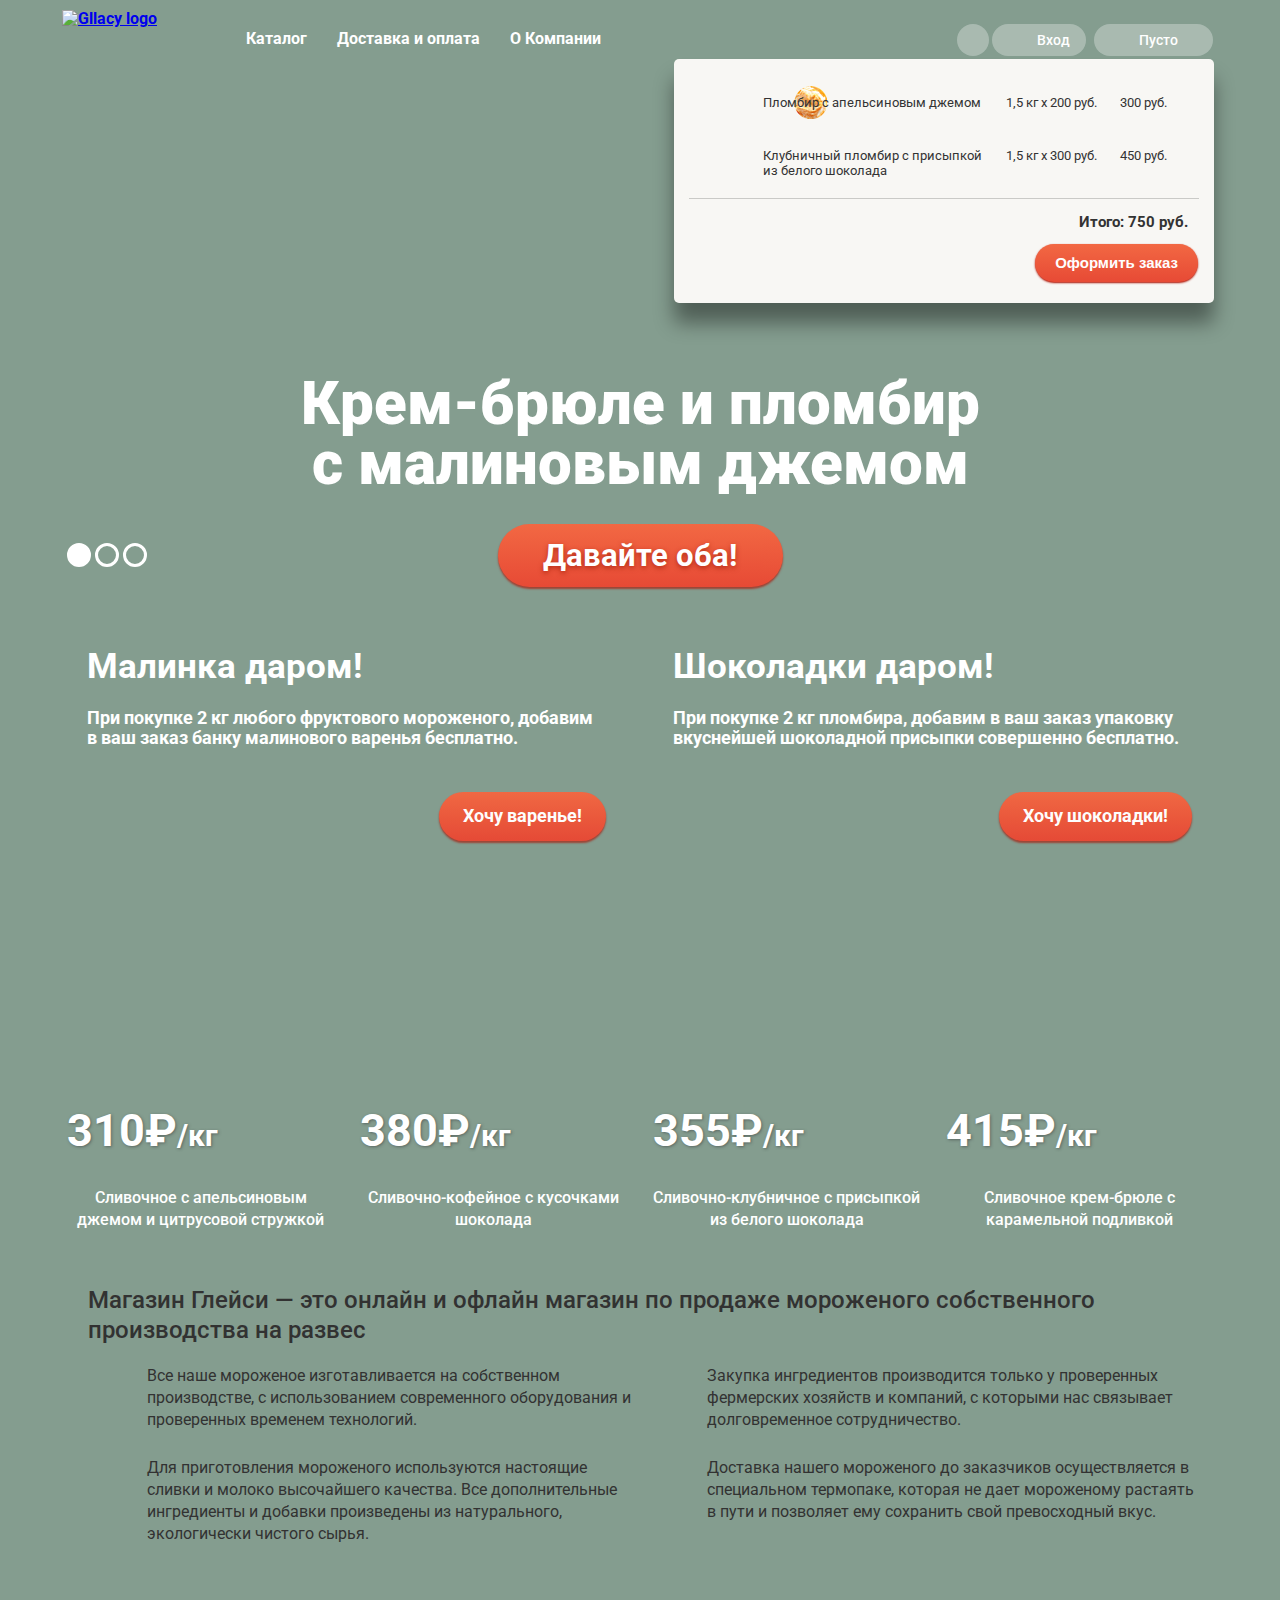
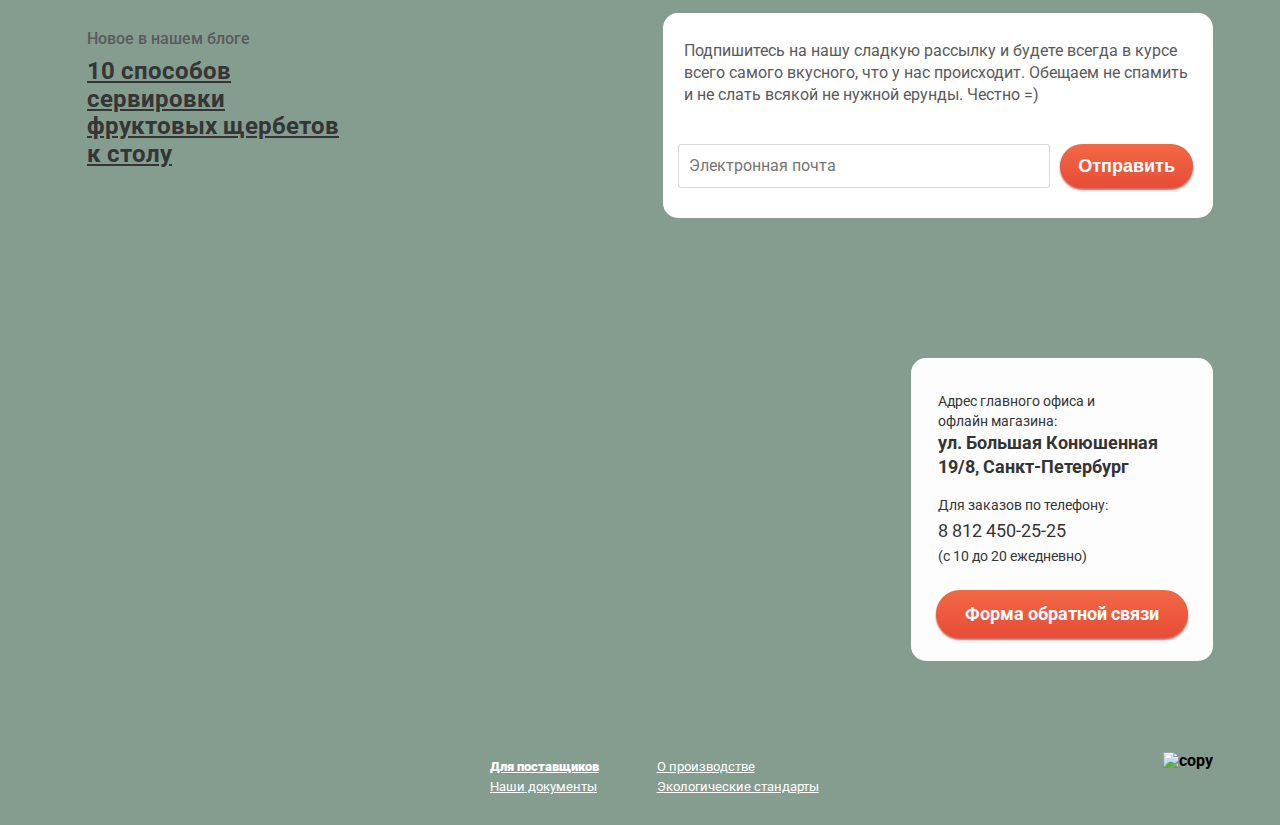
==== index.html @ 71c1d71a "working on modal windows" ====
<!DOCTYPE html>

<!--Coded by Paliy Rostyslav. e-mail: paliy1984@gmail.com. skype: ros.coprandos !!!SYLB!!!-->

<html lang="en">

<head>
  <meta charset="UTF-8">
  <meta name="viewport" content="width=device-width, initial-scale=1.0">
  <meta http-equiv="X-UA-Compatible" content="ie=edge">
  <link href="https://fonts.googleapis.com/css?family=Roboto:400,500,700,900&amp;subset=cyrillic" rel="stylesheet">
  <link rel="stylesheet" href="css/style.css">
  <title>Gllacy Shop</title>

    <!-- HTML5 shim and Respond.js for IE8 support of HTML5 elements and media queries -->
    <!--[if lt IE 9]>
      <script src="https://oss.maxcdn.com/html5shiv/3.7.2/html5shiv.min.js"></script>
      <script src="https://oss.maxcdn.com/respond/1.4.2/respond.min.js"></script>
    <![endif]-->
    
</head>

<body>

  <header class="container main-header cf">
      <a class="logo" href="index.html"><img src="./img/logo.png" alt="Gllacy logo"></a>
      <nav class="main-nav">
          <ul class="main-menu">
              <li><a class="btn sub-menu-inc" href="#">Каталог</a>
                  <ul class="sub-menu">
                      <li><a href="#">Новинки</a></li>
                      <li><a href="catalog.html">Сливочное</a></li>
                      <li><a href="#">Щербеты</a></li>
                      <li><a href="#">Фруктовый лед</a></li>
                      <li><a href="#">Мелорин</a></li>
                  </ul>
              </li>
              <li><a class="btn" href="#">Доставка и оплата</a></li>
              <li><a class="btn" href="#">О Компании</a></li>
          </ul>
      </nav>
      <div class="main-search-contacts">
          <button class="main-search-button"></button>
          <div class="header-search-modal">
              <form action="#" method="post">
                  <input type="text" placeholder="Что ищем?">
              </form>
          </div>
          <a class="main-signin" href="#">Вход</a>
          <div class="main-signin-modal">
              <form action="#" method="post">
                  <input type="text" placeholder="Электронная почта">
                  <input type="password" placeholder="Пароль">
                  <button type="submit">Войти</button>
                  <a href="#">Забыли пароль?</a>
                  <a href="#">Новая регистрация</a>
              </form>
          </div>
          <a class="main-checkout" href="#">Пусто</a>
          <div class="main-checkput-modal">
              <table>
                  <tr>
                      <td>Пломбир с апельсиновым джемом</td>
                      <td>1,5 кг <span>х 200 руб.</span></td>
                      <td>300 руб.</td>
                  </tr>
                  <tr>
                      <td>Клубничный пломбир с присыпкой из белого шоколада</td>
                      <td>1,5 кг <span>х 300 руб.</span></td>
                      <td>450 руб.</td>
                  </tr>
              </table>
              <p>Итого: 750 руб.</p>
              <button type="submit">Оформить заказ</button>
          </div>
      </div>
      <div class="main-shedule">
          <p>С 10 до 20, ежедневно</p>
          <p>8 812 450-25-25</p>
      </div>
  </header>


  <main class="container">
    <div class="carousel cf">
      <div class="carousel-slider">
        <ul class="carousel-nav">
          <li class="active"><a href="#"></a></li>
          <li><a href="#"></a></li>
          <li><a href="#"></a></li>
        </ul>
        <div class="carousel-title">
          <h1>Крем-брюле и пломбир<br> с малиновым джемом</h1>
          <a href="#">Давайте оба!</a>
        </div>
      </div>
    </div>

    <div class="for-free cf">
      <div class="free-rasberry">
        <h2>Малинка даром!</h2>
        <p>
          При покупке 2 кг любого фруктового мороженого, добавим<br> в ваш заказ банку малинового варенья бесплатно.
        </p>
        <a href="#">Хочу варенье!</a>
      </div>

      <div class="free-chocolate">
        <h2>Шоколадки даром!</h2>
        <p>
          При покупке 2 кг пломбира, добавим в ваш заказ упаковку<br> вкуснейшей шоколадной присыпки совершенно бесплатно.
        </p>
        <a href="#">Хочу шоколадки!</a>
      </div>
    </div>

    <div class="assortiment  cf">
      <div class="assortiment-item icecream-orange">
        <h3>310&#8381;<span>/кг</span></h3>
        <p>
          Сливочное с апельсиновым джемом и цитрусовой стружкой
        </p>
      </div>
      <div class="assortiment-item icecream-chocolate">
        <h3>380&#8381;<span>/кг</span></h3>
        <p>
          Сливочно-кофейное с кусочками шоколада
        </p>
      </div>
      <div class="assortiment-item icecream-strawberry">
        <h3>355&#8381;<span>/кг</span></h3>
        <p>
          Сливочно-клубничное с присыпкой из белого шоколада
        </p>
      </div>
      <div class="assortiment-item icecream-cream">
        <h3>415&#8381;<span>/кг</span></h3>
        <p>
          Сливочное крем-брюле с карамельной подливкой
        </p>
      </div>
    </div>

    <div class="about cf">
      <h3>
        Магазин Глейси — это онлайн и офлайн магазин по продаже мороженого собственного производства на развес
      </h3>
      <div class="about-col-1">
        <div class="about-icecream">
          <p>
            Все наше мороженое изготавливается на собственном производстве, с использованием современного оборудования и проверенных
            временем технологий.
          </p>
        </div>
        <div class="about-leaf">
          <p>
            Для приготовления мороженого используются настоящие сливки и молоко высочайшего качества. Все дополнительные ингредиенты
            и добавки произведены из натурального, экологически чистого сырья.
          </p>
        </div>
      </div>
      <div class="about-col-2">
        <div class="about-cow">
          <p>
            Закупка ингредиентов производится только у проверенных фермерских хозяйств и компаний, с которыми нас связывает долговременное
            сотрудничество.
          </p>
        </div>
        <div class="about-term">
          <p>
            Доставка нашего мороженого до заказчиков осуществляется в специальном термопаке, которая не дает мороженому растаять в пути
            и позволяет ему сохранить свой превосходный вкус.
          </p>
        </div>
      </div>
    </div>

    <div class="blog-subs cf">
      <div class="blog">
        <p>
          Новое в нашем блоге
        </p>
        <a href="#">10  способов сервировки<br> фруктовых щербетов<br> к столу</a>
      </div>
      <div class="subs">
        <p>
          Подпишитесь на нашу сладкую рассылку и будете всегда в курсе всего самого вкусного, что у нас происходит. Обещаем не спамить
          и не слать всякой не нужной ерунды. Честно =)
        </p>
        <form action="subscribe">
          <input type="text" placeholder="Электронная почта">
          <input type="submit" name="submit" value="Отправить">
        </form>
      </div>
    </div>
  </main>

  <section class="map">
    <!--<img class="map-icon" src="./img/icecream-ico.png" alt="Ice cream icon">-->
    <div class="map-icon">
      
    </div>
    <div class="contacts">
      <p>
        Адрес главного офиса и<br> офлайн магазина:<br>
        <span>ул. Большая Конюшенная<br>
          19/8, Санкт-Петербург</span>
      </p>

      <p>
        Для заказов по телефону:
      </p>
      <p>
        8 812 450-25-25
      </p>
      <p>
        (с 10 до 20 ежедневно)
      </p>
      <a href="#">Форма обратной связи</a>
    </div>
  </section>


  <footer class="container">
    <div class="social">
      <a class="tw" href="#"></a>
      <a class="insta" href="#"></a>
      <a class="fb" href="#"></a>
      <a class="vk" href="#"></a>
    </div>
    <div class="documents">
      <ul>
        <li><b><a href="#">Для поставщиков</a></b></li>
        <li><a href="#">О производстве</a></li>
        <li><a href="#">Наши документы</a></li>
        <li><a href="#">Экологические стандарты</a></li>
      </ul>
    </div>
    <div class="copy">
      <img src="../img/logo.png" alt="copy">
    </div>
  </footer>
  
  <!--Custom script-->
  <script src="js/main.js"></script>
  
  <!--[if lt IE 9]>
        <script src="libs/placeholders.min.js"></script>
      <![endif]-->

</body>

</html>
---- css/style.css ----
/*=================================
        NORMALIZE CSS 5.0
==================================*/
html {
    font-family: sans-serif;
  /* 1 */
    line-height: 1.15;
  /* 2 */
    -ms-text-size-adjust: 100%;
  /* 3 */
    -webkit-text-size-adjust: 100%;
  /* 3 */
}

body {
    margin: 0;
}

article,
aside,
footer,
header,
nav,
section {
    display: block;
}

h1 {
    font-size: 2em;
    margin: 0.67em 0;
}

figcaption,
figure,
main {
  /* 1 */
    display: block;
}

figure {
    margin: 1em 40px;
}

hr {
    box-sizing: content-box;
  /* 1 */
    height: 0;
  /* 1 */
    overflow: visible;
  /* 2 */
}

pre {
    font-family: monospace, monospace;
  /* 1 */
    font-size: 1em;
  /* 2 */
}

a {
    background-color: transparent;
  /* 1 */
    -webkit-text-decoration-skip: objects;
  /* 2 */
}

a:active,
a:hover {
    outline-width: 0;
}

abbr[title] {
    border-bottom: none;
  /* 1 */
    text-decoration: underline;
  /* 2 */
    text-decoration: underline dotted;
  /* 2 */
}

b,
strong {
    font-weight: inherit;
}

b,
strong {
    font-weight: bolder;
}

code,
kbd,
samp {
    font-family: monospace, monospace;
  /* 1 */
    font-size: 1em;
  /* 2 */
}

dfn {
    font-style: italic;
}

mark {
    background-color: #ff0;
    color: #000;
}

small {
    font-size: 80%;
}

sub,
sup {
    font-size: 75%;
    line-height: 0;
    position: relative;
    vertical-align: baseline;
}

sub {
    bottom: -0.25em;
}

sup {
    top: -0.5em;
}

audio,
video {
    display: inline-block;
}

audio:not([controls]) {
    display: none;
    height: 0;
}

img {
    border-style: none;
}

svg:not(:root) {
    overflow: hidden;
}

button,
input,
optgroup,
select,
textarea {
    font-family: sans-serif;
  /* 1 */
    font-size: 100%;
  /* 1 */
    line-height: 1.15;
  /* 1 */
    margin: 0;
  /* 2 */
}

button,
input {
  /* 1 */
    overflow: visible;
}

button,
select {
  /* 1 */
    text-transform: none;
}

button,
html [type="button"],
[type="reset"],
[type="submit"] {
    -webkit-appearance: button;
  /* 2 */
}

button::-moz-focus-inner,
[type="button"]::-moz-focus-inner,
[type="reset"]::-moz-focus-inner,
[type="submit"]::-moz-focus-inner {
    border-style: none;
    padding: 0;
}

button:-moz-focusring,
[type="button"]:-moz-focusring,
[type="reset"]:-moz-focusring,
[type="submit"]:-moz-focusring {
    outline: 1px dotted ButtonText;
}

fieldset {
    border: 1px solid #c0c0c0;
    margin: 0 2px;
    padding: 0.35em 0.625em 0.75em;
}

legend {
    box-sizing: border-box;
  /* 1 */
    color: inherit;
  /* 2 */
    display: table;
  /* 1 */
    max-width: 100%;
  /* 1 */
    padding: 0;
  /* 3 */
    white-space: normal;
  /* 1 */
}

progress {
    display: inline-block;
  /* 1 */
    vertical-align: baseline;
  /* 2 */
}

textarea {
    overflow: auto;
}

[type="checkbox"],
[type="radio"] {
    box-sizing: border-box;
  /* 1 */
    padding: 0;
  /* 2 */
}

[type="number"]::-webkit-inner-spin-button,
[type="number"]::-webkit-outer-spin-button {
    height: auto;
}

[type="search"] {
    -webkit-appearance: textfield;
  /* 1 */
    outline-offset: -2px;
  /* 2 */
}

[type="search"]::-webkit-search-cancel-button,
[type="search"]::-webkit-search-decoration {
    -webkit-appearance: none;
}

::-webkit-file-upload-button {
    -webkit-appearance: button;
  /* 1 */
    font: inherit;
  /* 2 */
}

details,
menu {
    display: block;
}

summary {
    display: list-item;
}

canvas {
    display: inline-block;
}

template {
    display: none;
}

[hidden] {
    display: none;
}

/*=================================
        Global settings
==================================*/
.cf:after {
    content: "";
    display: table;
    clear: both;
}

body {
    background-color: #849d8f;
    margin: 0;
    padding: 0;
    font-family: 'Roboto', sans-serif;
    font-weight: 700;
}

.container {
    width: 1146px;
    margin: 0 auto;
}

/*=================================
            HEADER
==================================*/
.main-header {
    position: relative;
}

.logo {
    float: left;
    width: 153px;
    margin-left: -5px;
    margin-top: 10px;
    margin-right: 18px;
}

/*=================================
        NAVIGATION
==================================*/
.main-nav {
    float: left;
}

.main-nav .sub-menu {
    display: none;
    position: absolute;
    top: 18px;
    width: 143px;
    box-shadow: 0 20px 20px rgba(0, 0, 0, 0.4);
    border-radius: 5px;
    background-color: #f8f7f4;
    z-index: 20;
}

.main-nav .sub-menu li {
    width: 143px;
}

.main-nav .sub-menu li a {
    padding-left: 20px;
    font-size: 14px;
    font-weight: 400;
    color: #343434;
}

.main-nav .sub-menu li:hover {
    background-image: none;
    background-color: #fbded8;
}

.main-nav .sub-menu li:first-child {
    border-top-left-radius: 5px;
    border-top-right-radius: 5px;
}

.main-nav .sub-menu li:first-child a {
    font-weight: 700;
    position: relative;
}

.main-nav .sub-menu li:first-child a::after {
    content: '';
    position: absolute;
    width: 128px;
    top: 35px;
    left: 6px;
    border-bottom: 1px solid rgba(0, 0, 0, 0.2);
}

.main-nav .sub-menu li:last-child {
    border-bottom-left-radius: 5px;
    border-bottom-right-radius: 5px;
}

.main-menu > li:hover .sub-menu {
    display: block;
}

.main-nav ul {
    margin: 0;
    padding: 0;
    margin-top: 20px;
}

.main-nav li {
    position: relative;
    display: inline-block;
    vertical-align: top;
    list-style: none;
}

.main-nav a {
    display: block;
    font-size: 16px;
    padding: 10px 13px;
    text-decoration: none;
    color: #fff;
  /*border-bottom: 1px solid rgba(255, 255, 255, 0.4);*/
}

.btn:hover {
    background-image: linear-gradient(to top, #e74a35 0%, #f26843 100%);
    border-radius: 50px;
}

.main-search-contacts {
    position: relative;
    float: right;
    margin-top: 24px;
    font-size: 14px;
    font-weight: 500;
}

.main-search-contacts a {
    text-decoration: none;
    color: #fff;
    text-align: center;
}

.main-search-button {
    position: relative;
    display: inline-block;
    vertical-align: top;
    width: 32px;
    height: 32px;
    border-radius: 50%;
    border: 0;
    outline: 0;
    cursor: pointer;
    background: rgba(255, 255, 255, 0.3);
}

.main-search-button:hover {
    background-color: #f8f7f4;
}

.main-search-button:hover::before {
    content: '';
    position: absolute;
    width: 17px;
    height: 17px;
    top: 8px;
    left: 7px;
    background: url("../img/search_button_hover.png.png") no-repeat;
}

.main-search-button::before {
    content: '';
    position: absolute;
    width: 17px;
    height: 17px;
    top: 8px;
    left: 7px;
    background: url("../img/search_button.png") no-repeat;
}

.header-search-modal {
    display: none;
    position: absolute;
    top: 40px;
    left: -310px;
    width: 342px;
    height: 69px;
    box-shadow: 0 20px 20px rgba(0, 0, 0, 0.4);
    border-radius: 5px 4px 4px 5px;
    background-color: #f8f7f4;
    z-index: 30;
}

.header-search-modal input {
    margin: 15px 15px;
    width: 299px;
    height: 39px;
    padding-left: 12px;
    border-radius: 5px;
    border: 1px solid #d3d3d2;
    background-color: #ffffff;
    color: #999999;
    font-size: 14px;
    font-weight: 400;
    line-height: 24px;
}

.header-search-modal-show {
    display: block;
}

.main-signin {
    position: relative;
    display: inline-block;
    vertical-align: top;
    padding: 8px 16px 8px 45px;
    border-radius: 20px;
    margin-right: 5px;
    background: rgba(255, 255, 255, 0.3);
}

.main-signin:hover {
    color: #323232;
    background-color: #f8f7f4;
}

.main-signin:hover:before {
    content: '';
    position: absolute;
    width: 20px;
    height: 19px;
    top: 8px;
    left: 16px;
    background: url("../img/enter-button-black.png") no-repeat;
}

.main-signin::before {
    content: '';
    position: absolute;
    width: 20px;
    height: 19px;
    top: 8px;
    left: 16px;
    background: url("../img/enter-button.png") no-repeat;
}

.main-signin-modal {
    display: none;
    position: absolute;
    width: 270px;
    top: 40px;
    left: -140px;
    box-shadow: 0 20px 20px rgba(0, 0, 0, 0.4);
    border-radius: 5px;
    background-color: #f8f7f4;
    z-index: 30;
}

.main-signin-modal input {
    width: 220px;
    height: 39px;
    border-radius: 5px;
    border: 1px solid #d3d3d2;
    background-color: #ffffff;
    color: #999999;
    font-family: Roboto;
    font-size: 14px;
    font-weight: 400;
    line-height: 24px;
    margin-left: 16px;
    padding-left: 16px;
    margin-right: 16px;
}

.main-signin-modal input[type="text"] {
    margin-top: 20px;
}

.main-signin-modal input[type="password"] {
    margin-top: 10px;
    margin-bottom: 10px;
}

.main-signin-modal button {
    float: left;
    padding: 10px 30px;
    border-radius: 50px;
    margin-left: 16px;
    margin-right: 16px;
    margin-bottom: 16px;
    margin-top: 5px;
    box-shadow: 0 1px 2px #ac1000;
    background-color: #e84d37;
    background-image: linear-gradient(to top, #e74a35 0%, #f26843 100%);
    outline: none;
    border: none;
    cursor: pointer;
    color: #fefefe;
    font-size: 15px;
    font-weight: 700;
    line-height: 24px;
}

.main-signin-modal a {
    position: relative;
    float: left;
    color: #333333;
    font-size: 13px;
    font-weight: 400;
    line-height: 24px;
}

.main-signin-modal a::after {
    position: absolute;
    content: '';
    width: 100%;
    top: 20px;
    left: 0;
    border-bottom: 1px solid rgba(0, 0, 0, 0.4);
}

.main-signin-modal-show {
    display: block;
}

.main-checkout {
    position: relative;
    display: inline-block;
    vertical-align: top;
    padding: 8px 35px 8px 45px;
    border-radius: 20px;
    background: rgba(255, 255, 255, 0.3);
}

.main-checkout::before {
    content: '';
    position: absolute;
    width: 21px;
    height: 20px;
    top: 8px;
    left: 17px;
    background: url("../img/checkout-button.png") no-repeat;
}

.main-checkout:hover {
    background-color: #f8f7f4;
    opacity: 0.99;
    color: #313131;
}

.main-checkout:hover::before {
    content: '';
    position: absolute;
    width: 21px;
    height: 20px;
    top: 8px;
    left: 17px;
    background: url("../img/checkout-button-black.png") no-repeat;
}

.main-checkput-modal {
    position: absolute;
    top: 35px;
    left: -283px;
    box-shadow: 0 20px 20px rgba(0, 0, 0, 0.4);
    border-radius: 5px;
    background-color: #f8f7f4;
    z-index: 30;
    color: #333333;
    font-size: 13px;
    font-weight: 400;
    width: inherit;
}

.main-checkput-modal table {
    position: relative;
    padding-left: 75px;
    padding-top: 0px;
    padding-right: 31px;
    padding-bottom: 15px;
    width: 540px;
}

.main-checkput-modal table:after {
    content: '';
    position: absolute;
    width: 510px;
    height: 1px;
    bottom: 0;
    left: 15px;
    background-color: #cacac7;
}

.main-checkput-modal tr {
    position: relative;
}

.main-checkput-modal tr:nth-child(1)::before {
    content: '';
    position: absolute;
    width: 33px;
    height: 33px;
    top: 25px;
    left: 43px;
    background: url("../img/checkput-modal-bg_01.png") center no-repeat;
    background-size: cover;
}

.main-checkput-modal tr:nth-child(2)::before {
    content: '';
    position: absolute;
    width: 33px;
    height: 33px;
    top: 25px;
    left: 43px;
    background: url("../img/checkput-modal-bg_02.png") center no-repeat;
    background-size: cover;
}

.main-checkput-modal td {
    vertical-align: top;
    position: relative;
    padding-top: 35px;
}

.main-checkput-modal td:first-child {
    width: 225px;
}

.main-checkput-modal td:nth-child(2) {
    padding-left: 15px;
    width: 110px;
}

.main-checkput-modal td:nth-child(3) {
    width: 60px;
}

.main-checkput-modal p {
    text-align: right;
    color: #333333;
    font-size: 15px;
    font-weight: 700;
    padding-right: 26px;
    margin-bottom: 8px;
}

.main-checkput-modal button {
    float: right;
    padding: 7px 20px;
    border-radius: 50px;
    margin-right: 16px;
    margin-bottom: 21px;
    margin-top: 5px;
    box-shadow: 0 1px 2px #ac1000;
    background-color: #e84d37;
    background-image: linear-gradient(to top, #e74a35 0%, #f26843 100%);
    outline: none;
    border: none;
    cursor: pointer;
    color: #fefefe;
    font-size: 15px;
    font-weight: 700;
    line-height: 24px;
}

.main-shedule {
    text-align: right;
    position: absolute;
    margin-top: 75px;
    right: 0;
    color: #fff;
}

.main-shedule p:nth-child(1) {
    margin: 0;
    font-size: 14px;
}

.main-shedule p:nth-child(2) {
    margin: 0;
    font-size: 22px;
    font-weight: 900;
}

/*=================================
            CAROUSELE
==================================*/
.carousel {
    position: relative;
    z-index: 10;
}

.carousel-slider {
    height: 584px;
    background: url("../img/slide-001.png") center center no-repeat;
}

.carousel-title {
    margin: 0 auto;
    left: 0;
    right: 0;
    position: absolute;
    bottom: 0;
}

.carousel-title h1 {
    text-align: center;
    font-size: 60px;
    font-weight: 900;
    line-height: 60px;
    color: #ffffff;
    margin-bottom: 30px;
}

.carousel-title a {
    border-radius: 50px;
    text-decoration: none;
    display: block;
    margin: 0 auto;
    width: 285px;
    height: 63px;
    background-color: #ffffff;
    box-shadow: 0 2px 2px rgba(172, 16, 0, 0.64);
    background-image: linear-gradient(to top, #e74a35 0%, #f26843 100%);
    text-align: center;
    text-shadow: 0 2px 5px rgba(160, 32, 11, 0.76);
    color: #ffffff;
    font-family: Roboto;
    font-size: 31px;
    font-weight: 700;
    line-height: 63px;
    margin-top: 0px;
    margin-bottom: 55px;
}

.carousel-nav {
    position: absolute;
    bottom: 75px;
    left: 0;
    margin: 0;
    padding: 0;
}

.carousel-nav li {
    display: inline-block;
    vertical-align: top;
    width: 18px;
    height: 18px;
    border-radius: 50%;
    border: 3px solid #fff;
}

.carousel-nav .active {
    background-color: #fff;
}

/*=================================
            FOR FREE
==================================*/
.for-free {
    margin-bottom: 40px;
    position: relative;
    z-index: 20;
    margin-top: -15px;
}

.for-free h2 {
    font-size: 35px;
    color: #ffffff;
    margin-top: 23px;
    margin-left: 20px;
    margin: 20px;
}

.for-free p {
    font-size: 18px;
    color: #ffffff;
    margin-left: 20px;
}

.for-free a {
    text-align: center;
    float: right;
    margin-top: 25px;
    margin-right: 21px;
    margin-bottom: 23px;
    padding: 14px 24px;
    box-shadow: 0 2px 2px rgba(172, 16, 0, 0.64);
    background-color: #ffffff;
    background-image: linear-gradient(to top, #e74a35 0%, #f26843 100%);
    opacity: 0.99;
    font-size: 18px;
    color: #ffffff;
    text-decoration: none;
    border-radius: 25px;
}

.free-rasberry {
    border-radius: 15px;
    float: left;
    width: 560px;
    margin-right: 26px;
    background: url("../img/free-rasberry.jpg") center center no-repeat;
    background-size: cover;
}

.free-chocolate {
    border-radius: 15px;
    float: right;
    width: 560px;
    background: url("../img/free-chocolate.jpg") center center no-repeat;
    background-size: cover;
}

/*=================================
        Assortiment
==================================*/
.assortiment {
    padding-bottom: 50px;
    margin-bottom: 40px;
}

.assortiment-item {
    position: relative;
    width: 267px;
    height: 267px;
    float: left;
    margin-right: 26px;
}

.assortiment-item h3 {
    padding-top: 175px;
    color: #ffffff;
    text-shadow: 1px 1px 3px rgba(49, 50, 53, 0.5);
    line-height: 13px;
    font-size: 45px;
}

.assortiment-item span {
    font-size: 30px;
}

.assortiment-item p {
    text-align: center;
    color: #ffffff;
    font-family: Roboto;
    font-size: 16px;
    font-weight: 500;
    line-height: 22px;
}

.assortiment-item::before {
    content: '';
    position: absolute;
    width: 61px;
    height: 61px;
    top: 0;
    left: 0;
    background: url("../img/assortiment_hit.png") no-repeat;
}

.assortiment-item:nth-child(4n) {
    margin-right: 0;
}

.icecream-orange {
    background: url("../img/icecream-orange.png") center center no-repeat;
    background-size: cover;
}

.icecream-chocolate {
    background: url("../img/icecream-chocolate.png") center center no-repeat;
    background-size: cover;
}

.icecream-strawberry {
    background: url("../img/icecream-strawberry.png") center center no-repeat;
    background-size: cover;
}

.icecream-cream {
    background: url("../img/icecream-cream.png") center center no-repeat;
    background-size: cover;
}

/*=================================
            ABOUT
==================================*/
.about {
    margin-bottom: 40px;
    background-image: url("../img/vafel_texture.png");
    border-radius: 15px;
}

.about h3 {
    padding-top: 24px;
    margin-bottom: 0;
    padding-left: 21px;
    color: #323232;
    font-family: Roboto;
    font-size: 24px;
    font-weight: 500;
    line-height: 30px;
}

.about p {
    padding-top: 0;
    margin-top: 0;
    color: #323232;
    font-size: 16px;
    font-weight: 400;
    line-height: 22px;
}

.about .about-icecream {
    position: relative;
    width: 490px;
    padding-left: 80px;
    padding-bottom: 10px;
}

.about .about-icecream::before {
    content: '';
    position: absolute;
    width: 48px;
    height: 48px;
    top: -10px;
    left: 22px;
    background: url("../img/about-icecream-ico.png") no-repeat;
}

.about .about-leaf {
    position: relative;
    width: 490px;
    padding-left: 80px;
    padding-bottom: 7px;
}

.about .about-leaf::before {
    content: '';
    position: absolute;
    width: 48px;
    height: 48px;
    top: -16px;
    left: 22px;
    background: url("../img/about-leav-ico.png") no-repeat;
}

.about .about-cow {
    position: relative;
    width: 490px;
    padding-left: 70px;
    padding-bottom: 10px;
}

.about .about-cow::before {
    content: '';
    position: absolute;
    width: 48px;
    height: 48px;
    top: -10px;
    left: 18px;
    background: url("../img/about-cow-ico.png") no-repeat;
}

.about .about-term {
    position: relative;
    width: 490px;
    padding-left: 70px;
    padding-bottom: 7px;
}

.about .about-term::before {
    content: '';
    position: absolute;
    width: 48px;
    height: 48px;
    top: -15px;
    left: 18px;
    background: url("../img/about-term-ico.png") no-repeat;
}

.about-col-1 {
    padding-top: 20px;
    float: left;
}

.about-col-2 {
    padding-top: 20px;
    float: left;
}

/*=================================
            BLOG
==================================*/
.blog-subs {
    margin-bottom: 40px;
}

.blog {
    float: left;
    width: 560px;
    background: url("../img/blog-BG.jpg") center center no-repeat;
    background-size: cover;
    border-radius: 15px;
}

.blog p {
    padding-top: 6px;
    margin-bottom: 10px;
    padding-left: 20px;
    color: #5a5a5a;
    font-size: 16px;
    font-weight: 500;
}

.blog a {
    width: 285px;
    display: block;
    color: #353535;
    font-size: 24px;
    margin-top: 0px;
    margin-left: 20px;
    margin-bottom: 85px;
}

.subs {
    margin-top: 5px;
    position: relative;
    border-radius: 15px;
    background: #fff;
    float: right;
    width: 550px;
}

.subs::after {
    content: '';
    position: absolute;
    z-index: -1;
    width: 560px;
    height: 215px;
    top: -5px;
    left: -5px;
    background: url("../img/subs-BG.png") center center no-repeat;
}

.subs p {
    width: 510px;
    margin-top: 27px;
    margin-left: 21px;
    margin-bottom: 38px;
    color: #5a5a5a;
    font-size: 16px;
    font-weight: 400;
    line-height: 22px;
}

.subs input[type="text"] {
    margin-left: 15px;
    margin-bottom: 30px;
    padding-left: 10px;
    width: 358px;
    height: 40px;
    border-radius: 4px;
    border: 1px solid rgba(178, 178, 178, 0.52);
    background-color: #ffffff;
    color: #999999;
    font-family: Roboto;
    font-size: 16px;
    font-weight: 400;
    line-height: 24px;
}

.subs input[type="submit"] {
    border: none;
    text-align: center;
    float: right;
    margin-right: 20px;
    padding: 12px 18px;
    box-shadow: 0 2px 2px rgba(172, 16, 0, 0.64);
    background-color: #ffffff;
    background-image: linear-gradient(to top, #e74a35 0%, #f26843 100%);
    opacity: 0.99;
    font-size: 18px;
    color: #ffffff;
    text-decoration: none;
    border-radius: 25px;
    font-weight: 700;
    cursor: pointer;
}

/*=================================
            MAP
==================================*/
.map {
    position: relative;
    margin: 0 auto;
    height: 429px;
    width: 1200px;
    background: url("../img/map.jpg") center center no-repeat;
}

.map::before {
    content: '';
    position: absolute;
    width: 79px;
    height: 138px;
    top: 141px;
    left: 266px;
    background: url("../img/icecream-ico.png") center center no-repeat;
}

.map .contacts {
    float: right;
    width: 302px;
    background-color: rgba(255, 255, 255, 0.98);
    border-radius: 15px;
    margin: 65px 27px 59px 0;
    color: #343434;
    font-size: 14px;
    font-weight: 400;
    line-height: 20px;
}

.map .contacts p {
    margin-top: 33px;
    margin-left: 27px;
    margin-bottom: 0px;
    padding-bottom: 0px;
}

.map .contacts p:nth-child(2) {
    margin-top: 0px;
    padding-top: 16px;
}

.map .contacts p:nth-child(3) {
    font-size: 18px;
    margin-top: 0px;
    padding-top: 6px;
}

.map .contacts p:nth-child(4) {
    padding-top: 0;
    margin-top: 5px;
}

.map .contacts span {
    color: #343434;
    font-size: 18px;
    font-weight: 700;
    line-height: 24px;
}

.map .contacts a {
    display: block;
    margin: 0 auto;
    text-align: center;
    margin-top: 24px;
    width: 252px;
    padding: 14px 0;
    margin-bottom: 23px;
    box-shadow: 0 2px 2px rgba(172, 16, 0, 0.64);
    background-color: #ffffff;
    background-image: linear-gradient(to top, #e74a35 0%, #f26843 100%);
    opacity: 0.99;
    font-size: 18px;
    color: #ffffff;
    font-weight: 700;
    text-decoration: none;
    border-radius: 25px;
}

/*=================================
            FOOTER
==================================*/
footer {
    height: 103px;
}

footer .social {
    float: left;
    text-align: center;
    margin-top: 38px;
    margin-right: 100px;
}

footer .social .tw {
    display: inline-block;
    width: 39px;
    height: 39px;
    background: url("../img/tw-icon.png") center center no-repeat;
    margin-right: 8px;
}

footer .social .insta {
    display: inline-block;
    width: 39px;
    height: 39px;
    background: url("../img/insta-icon.png") center center no-repeat;
    margin-right: 8px;
}

footer .social .fb {
    display: inline-block;
    width: 39px;
    height: 39px;
    background: url("../img/fb-icon.png") center center no-repeat;
    margin-right: 6px;
}

footer .social .vk {
    display: inline-block;
    width: 39px;
    height: 39px;
    background: url("../img/vk-icon.png") center center no-repeat;
    margin-right: 6px;
}

footer .documents {
    float: left;
    margin-top: 38px;
    margin-left: 127px;
}

footer .documents ul {
    margin: 0;
    padding: 0;
}

footer .documents li {
    position: relative;
    margin: 0;
    padding: 0;
    padding-bottom: 5px;
    list-style: none;
    float: left;
    width: 35%;
    font-size: 13px;
    font-weight: 400;
}

footer .documents li:first-child {
    font-weight: 700;
}

footer .documents li:first-child::before {
    content: '';
    position: absolute;
    width: 15px;
    height: 13px;
    top: 0;
    left: -20px;
    background: url("../img/heart.png") center center no-repeat;
}

footer .documents a {
    color: #ffffff;
}

footer .documents a:hover {
    text-decoration: none;
}

footer .copy {
    margin-top: 30px;
    float: right;
}
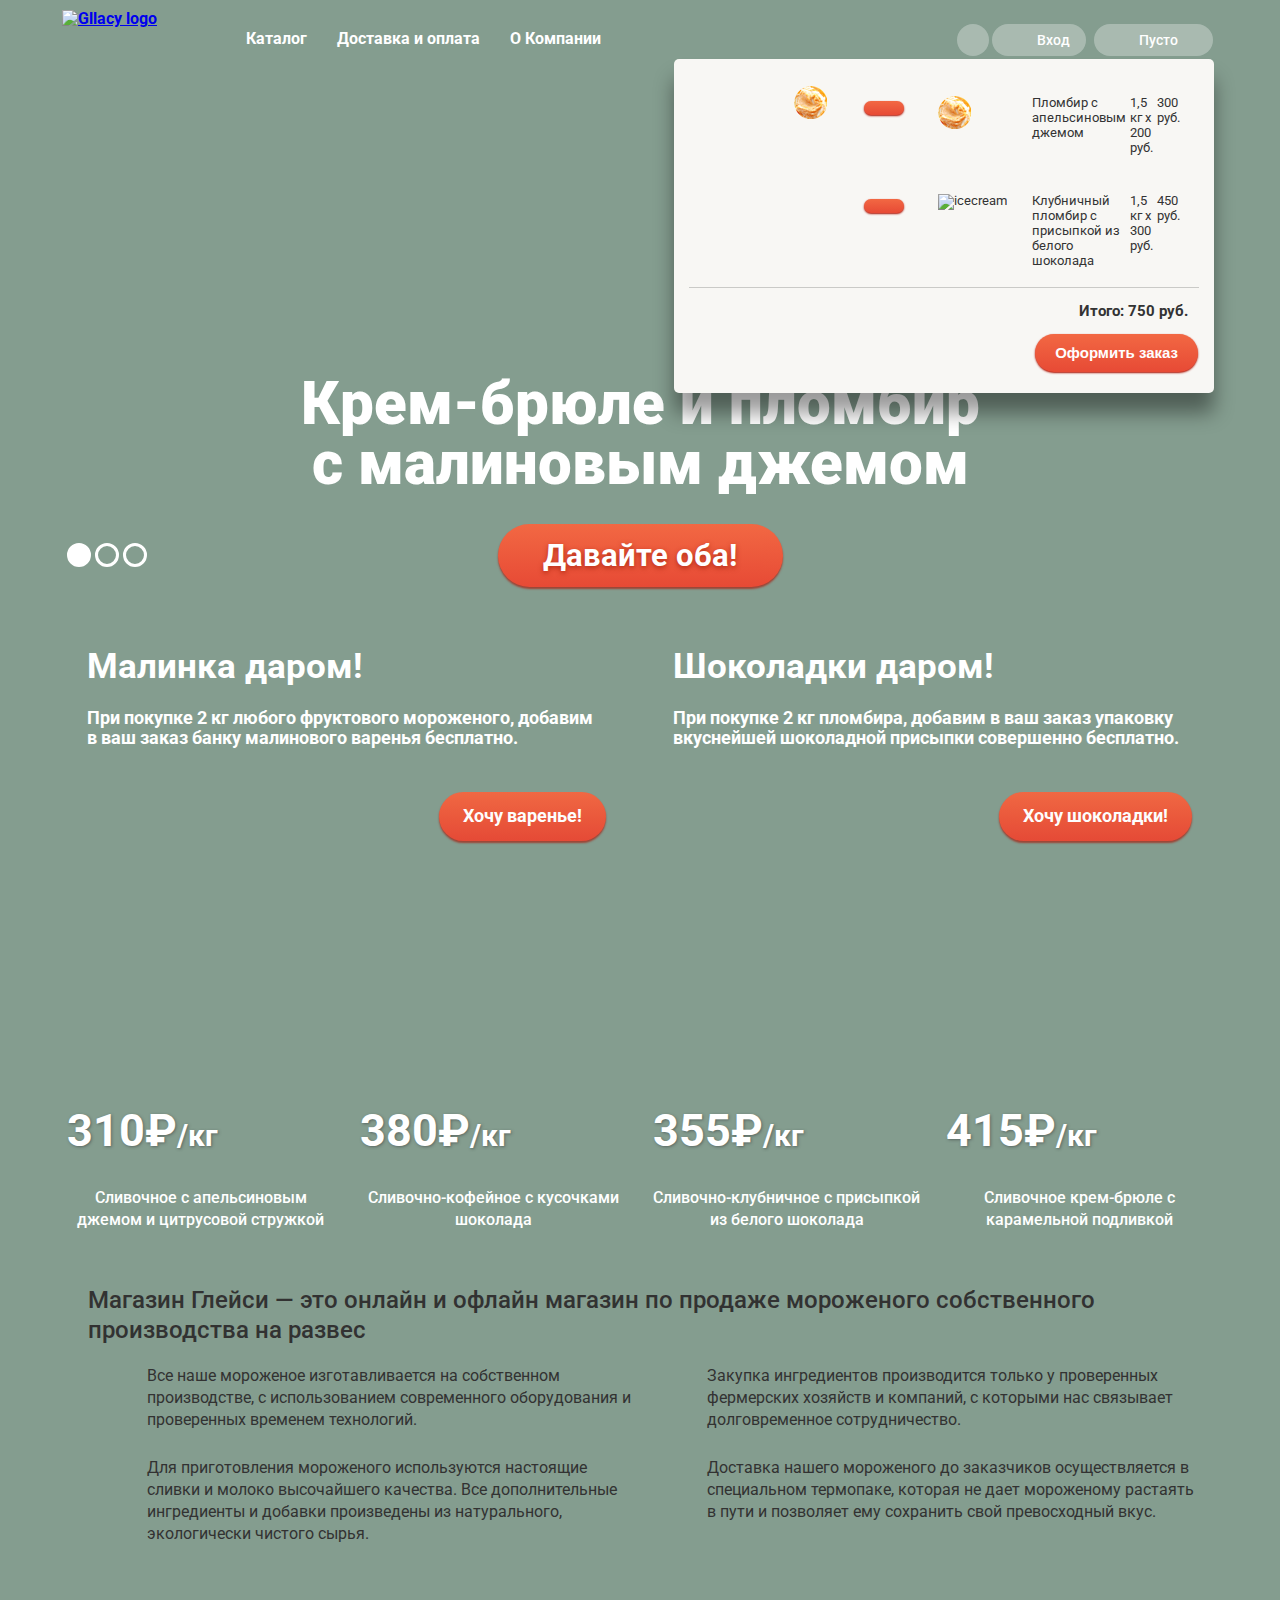
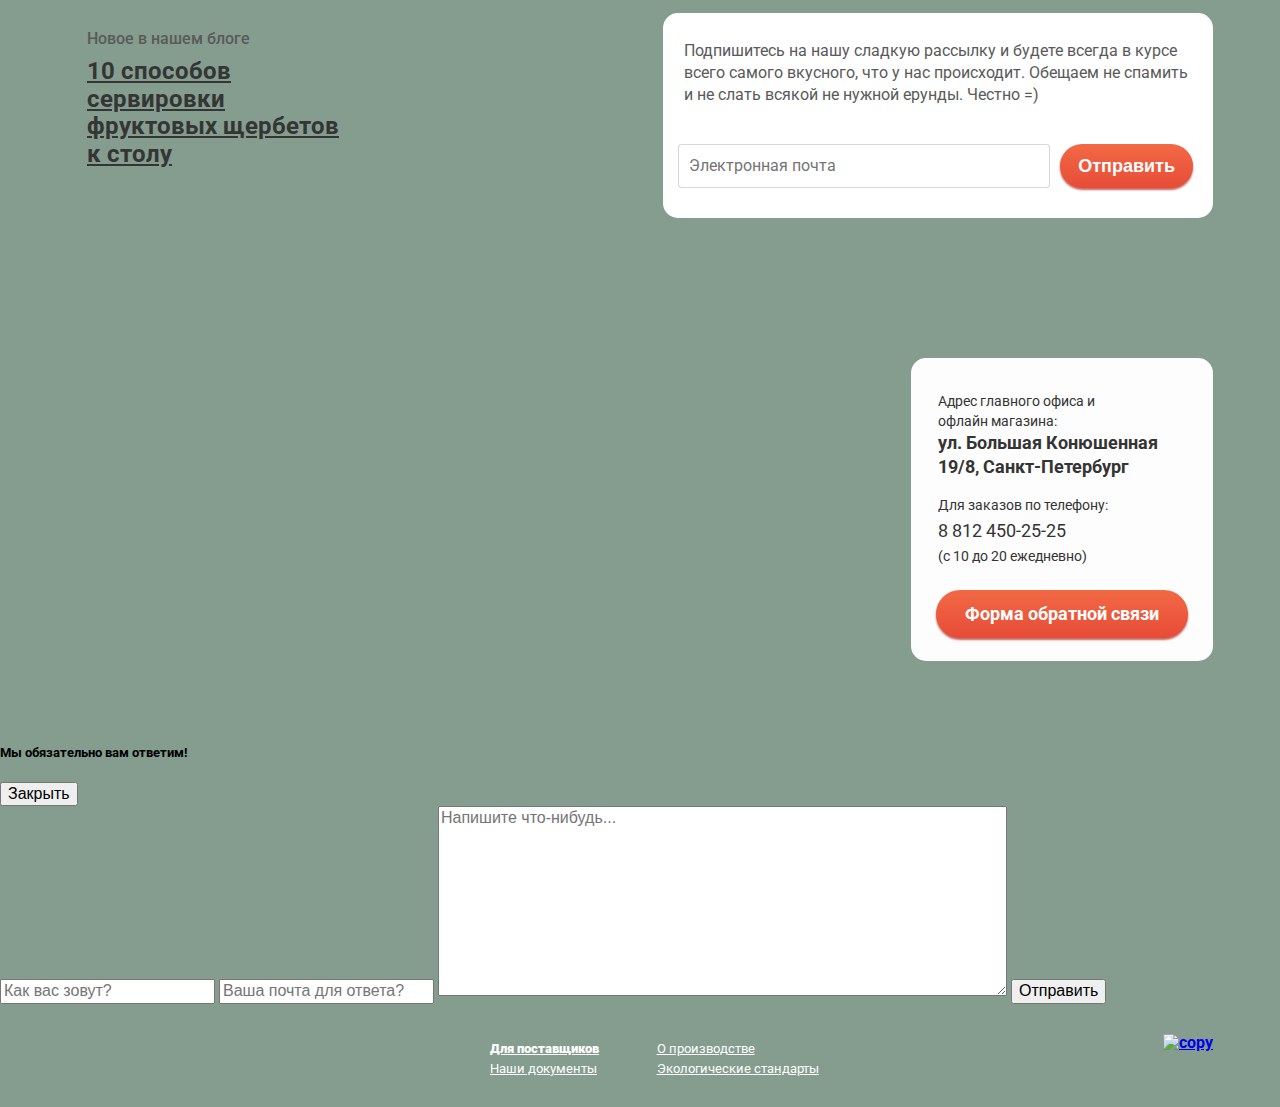
==== commit 95ff8504: "fixed footer" ====
--- a/index.html
+++ b/index.html
@@ -60,18 +60,22 @@
           <div class="main-checkput-modal">
               <table>
                   <tr>
+                      <td><button type="button"></button></td>
+                      <td><img src="../img/checkput-modal-bg_01.png" alt="icecream"></td>
                       <td>Пломбир с апельсиновым джемом</td>
                       <td>1,5 кг <span>х 200 руб.</span></td>
                       <td>300 руб.</td>
                   </tr>
                   <tr>
+                      <td><button type="button"></button></td>
+                      <td><img src="../img/checkput-modal-bg_02.png" alt="icecream"></td>
                       <td>Клубничный пломбир с присыпкой из белого шоколада</td>
                       <td>1,5 кг <span>х 300 руб.</span></td>
                       <td>450 руб.</td>
                   </tr>
               </table>
               <p>Итого: 750 руб.</p>
-              <button type="submit">Оформить заказ</button>
+              <button class="checkout" type="submit">Оформить заказ</button>
           </div>
       </div>
       <div class="main-shedule">
@@ -216,9 +220,22 @@
       <p>
         (с 10 до 20 ежедневно)
       </p>
-      <a href="#">Форма обратной связи</a>
+      <a class="feedback" href="#">Форма обратной связи</a>
     </div>
   </section>
+
+<div class="feedback-modal cf">
+  <h5>Мы обязательно вам ответим!</h5>
+  <button class="feedback-modal-close" type="button" title="Закрыть">Закрыть</button>
+  <form action="#" method="post">
+    <input class="feedback-modal-name" type="text" placeholder="Как вас зовут?">
+    <input type="text" placeholder="Ваша почта для ответа?">
+    <textarea cols="59" rows="10" placeholder="Напишите что-нибудь..."></textarea>
+    <input type="submit" value="Отправить">
+  </form>
+</div>
+
+<div class="modal-overlay"></div>
 
 
   <footer class="container">
@@ -237,7 +254,7 @@
       </ul>
     </div>
     <div class="copy">
-      <img src="../img/logo.png" alt="copy">
+      <a href="index.html"><img src="./img/logo.png" alt="copy"></a>
     </div>
   </footer>
   
